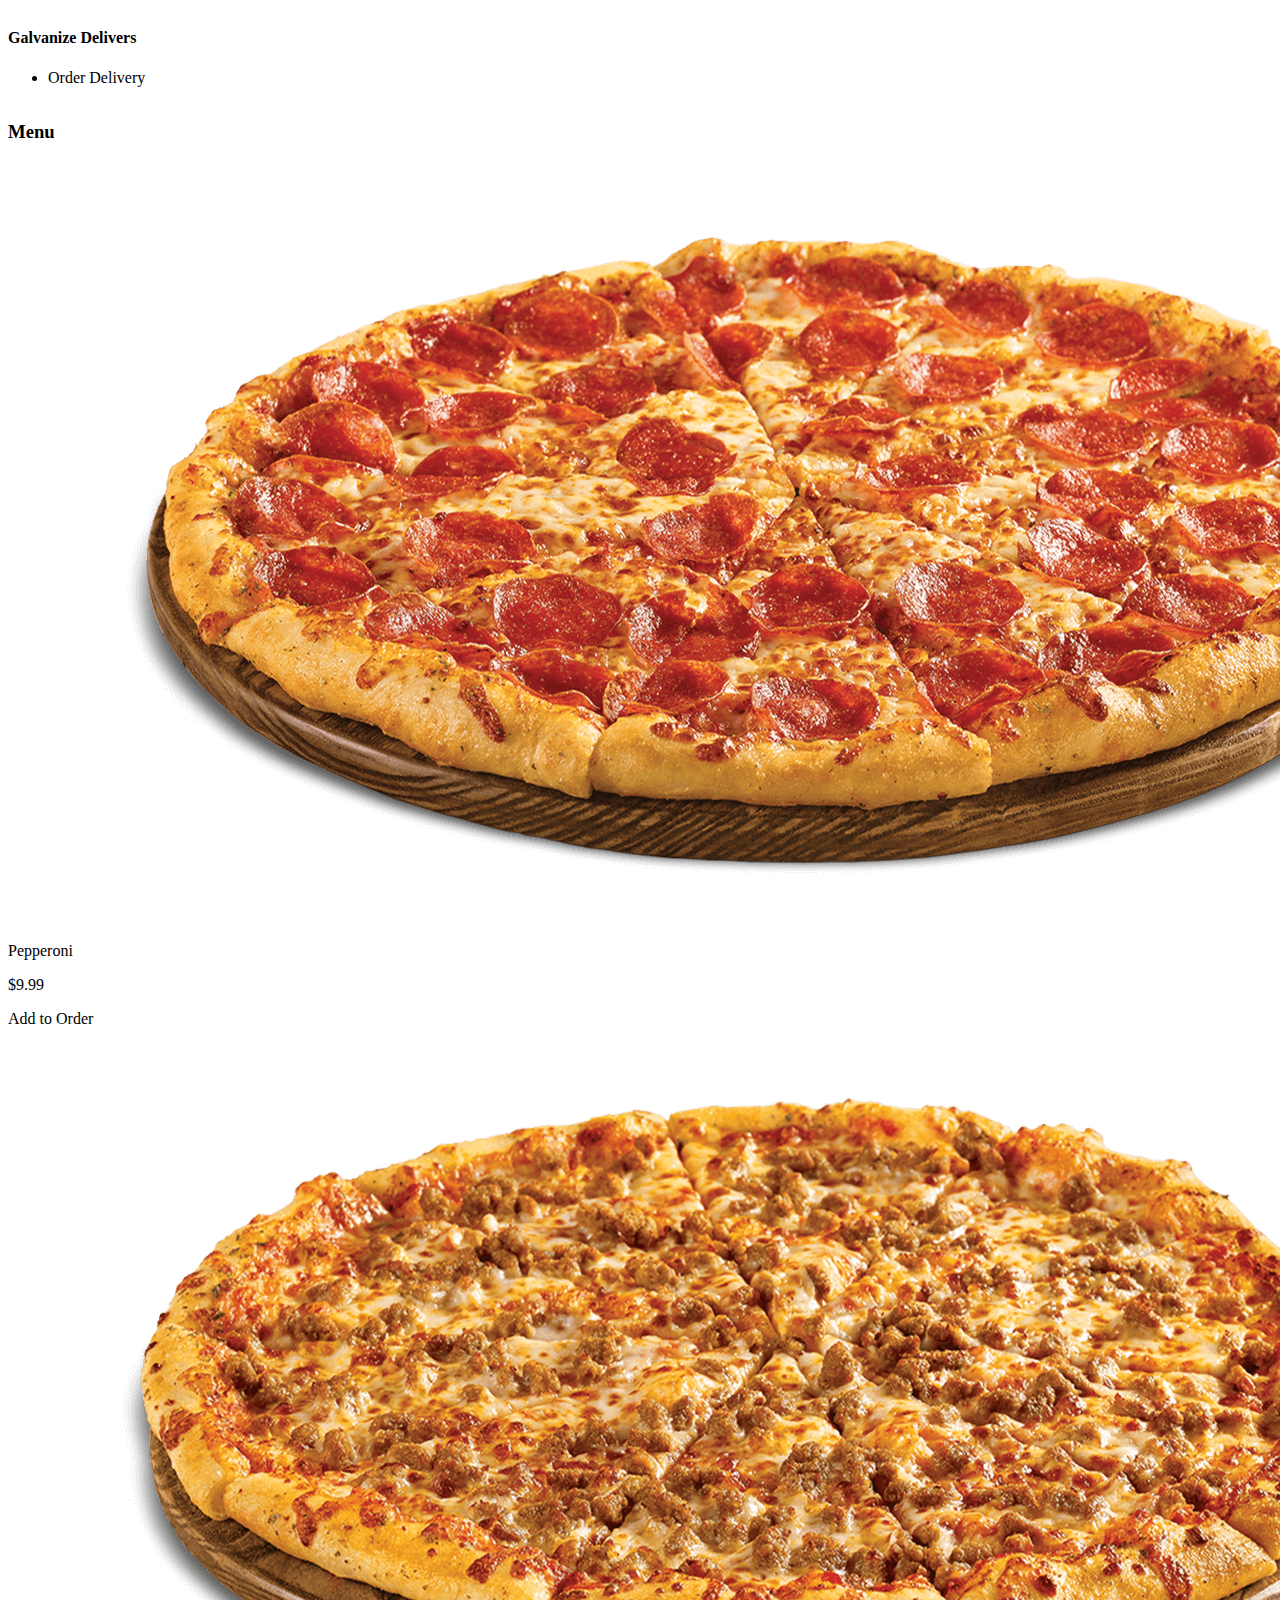
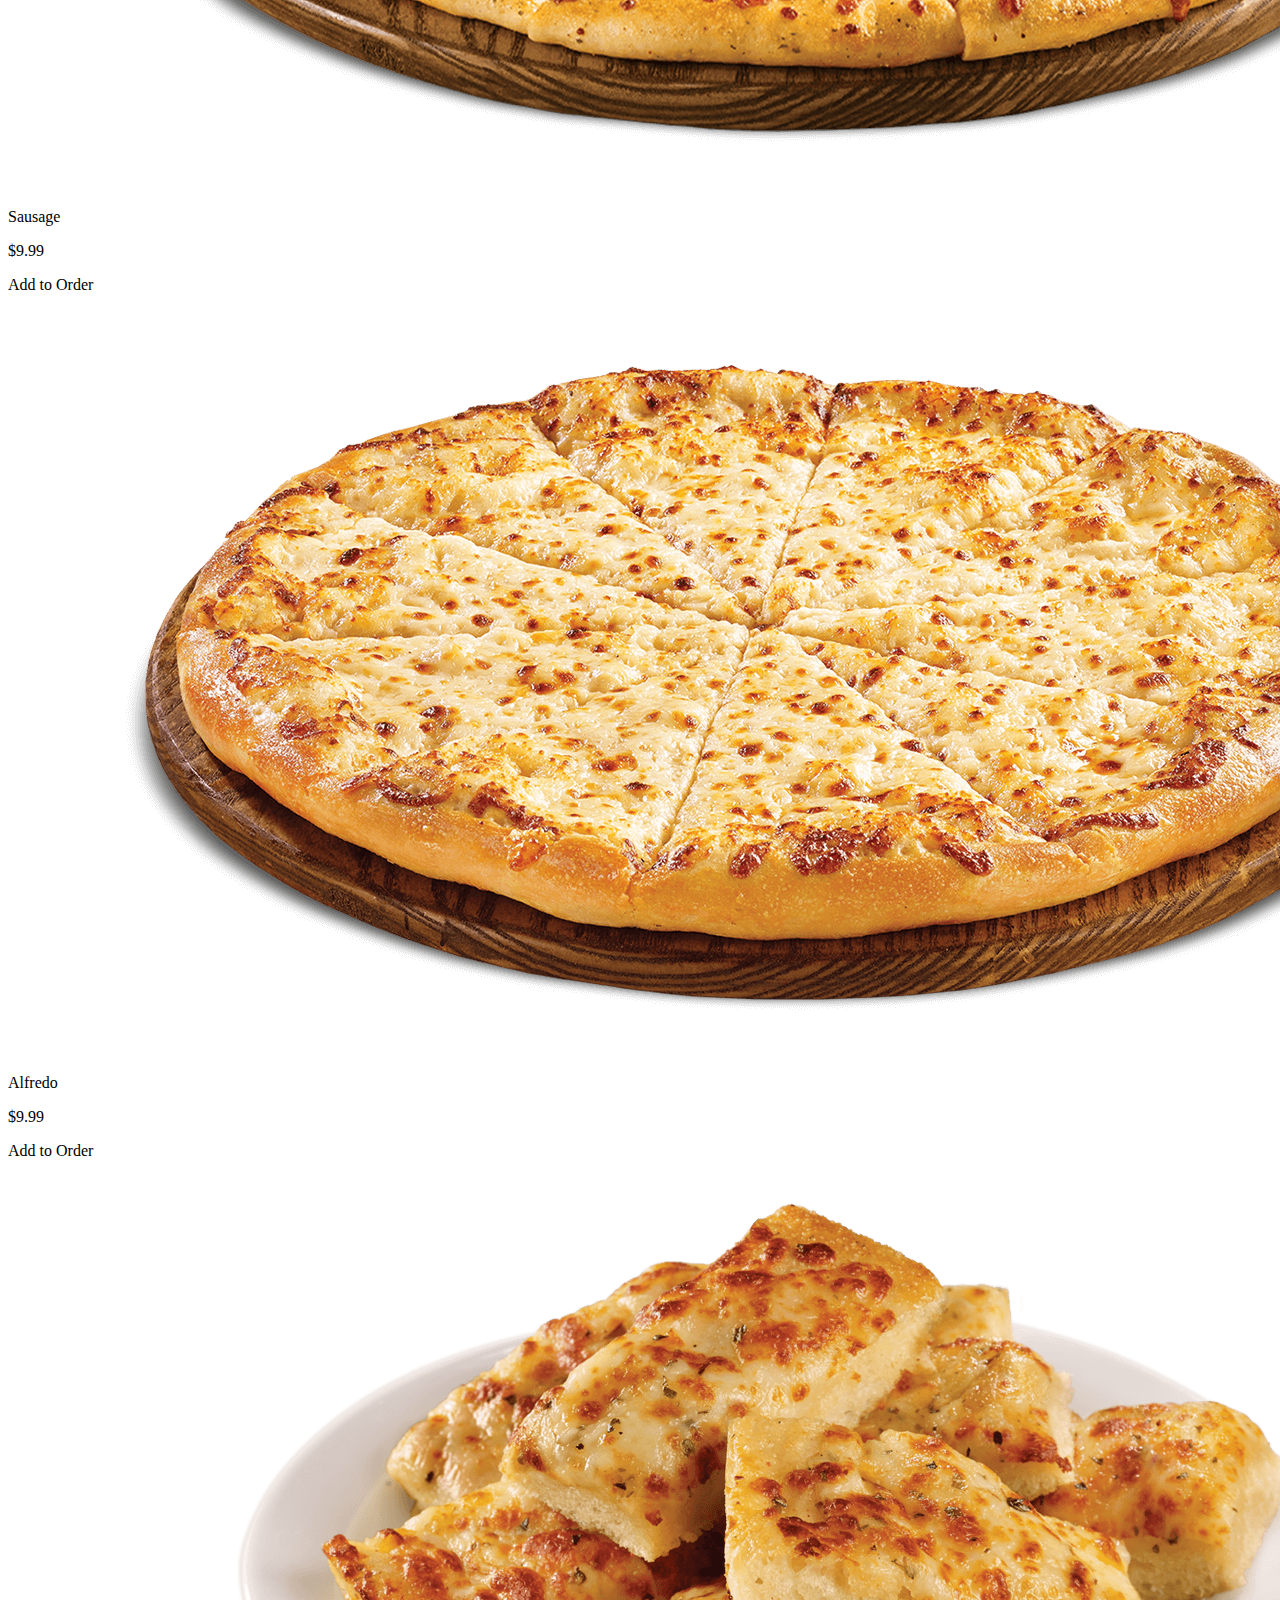
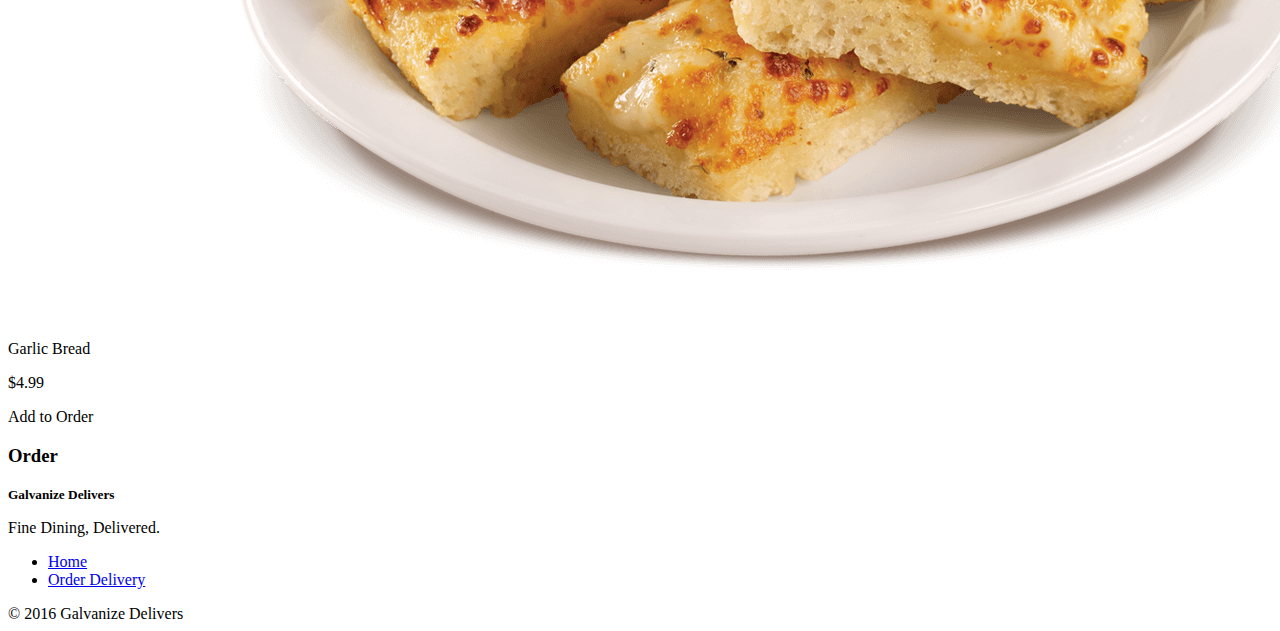
==== order.html @ c8eb6fc7 "added menu cards" ====
<!DOCTYPE html>
<html>
  <head>
    <meta charset="utf-8">
    <title>Order</title>
    <link rel="stylesheet" href="css/materialize.css">
    <link rel="stylesheet" href="galvanizeorders.css">
    <link href="https://fonts.googleapis.com/icon?family=Material+Icons" rel="stylesheet">
  </head>
  <body>
    <header>
      <div class="row white-text z-depth-1">
        <div class="col s9 amber">
          <h4>Galvanize Delivers</h4>
        </div>

        <div class="col s3 right-align hide-on-small-and-down amber darken-1">
          <ul>
            <li>Order Delivery</li>
          </ul>
        </div>
      </div>
    </header>
    <main>
      <div class="container">
        <div class="row">
          <div class="col s12 m8">
            <h3>Menu</h3>
            <div class="row">
              <div class="col s12 m6">
                <div class="card">
                  <div class="card-image">
                    <img src="images/pizza_pepperoni.png">
                  </div>
                  <div class="card-content">
                    <span class="card-title">Pepperoni</span>
                  </div>
                  <div id="actionBar" class="row">
                    <div class="card-action col s6">
                      <p>$9.99</p>
                    </div>
                    <div class="card-action col s6">
                      <a>Add to Order</a>
                    </div>
                  </div>
                </div>
              </div>
              <div class="col s12 m6">
                <div class="card">
                  <div class="card-image">
                    <img src="images/pizza_sausage.png">
                  </div>
                  <div class="card-content">
                    <span class="card-title">Sausage</span>
                  </div>
                  <div id="actionBar" class="row">
                    <div class="card-action col s6">
                      <p>$9.99</p>
                    </div>
                    <div class="card-action col s6">
                      <a>Add to Order</a>
                    </div>
                  </div>
                </div>
              </div>
            </div>
            <div class="row">
              <div class="col s12 m6">
                <div class="card">
                  <div class="card-image">
                    <img src="images/pizza_alfredo.png">
                  </div>
                  <div class="card-content">
                    <span class="card-title">Alfredo</span>
                  </div>
                  <div id="actionBar" class="row">
                    <div class="card-action col s6">
                      <p>$9.99</p>
                    </div>
                    <div class="card-action col s6">
                      <a>Add to Order</a>
                    </div>
                  </div>
                </div>
              </div>
              <div class="col s12 m6">
                <div class="card">
                  <div class="card-image">
                    <img src="images/side_garlicbread.png">
                  </div>
                  <div class="card-content">
                    <span class="card-title">Garlic Bread</span>
                  </div>
                  <div id="actionBar" class="row">
                    <div class="card-action col s6">
                      <p>$4.99</p>
                    </div>
                    <div class="card-action col s6">
                      <a>Add to Order</a>
                    </div>
                  </div>
                </div>
              </div>
            </div>
          </div>
          <div class="col s12 m4">
            <h3>Order</h3>
          </div>
        </div>
      </div>
    </main>
    <footer class="page-footer amber darken-1">
      <div class="container row">

        <div class="col s8">
          <h5 class="white-text">Galvanize Delivers</h5>
          <p class="grey-text text-lighten-4">Fine Dining, Delivered.</p>
        </div>

        <div class="col s4">
          <ul>
            <li><a class="grey-text text-lighten-3" href="#!">Home</a></li>
            <li><a class="grey-text text-lighten-3" href="#!">Order Delivery</a></li>
          </ul>
        </div>

      </div>
      <div class="footer-copyright">

        <div class="container">
        © 2016 Galvanize Delivers
        </div>

      </div>
    </footer>
  </body>
</html>
---- galvanizeorders.css ----
body {
    display: flex;
    min-height: 100vh;
    flex-direction: column;
  }
main {
  flex: 1 0 auto;
}
#image {
  height: 338px;
  background-image: url(http://www.lovethesepics.com/wp-content/uploads/2011/09/Enchantment-Lakes-Panorama.jpg);
  flex-direction: column;
  /*justify-content: center;*/
  background-size: cover;
}
h5 {
  display: inline;
}
.colHeader {
  color: #066ADE;
}
#actionBar {
  
}
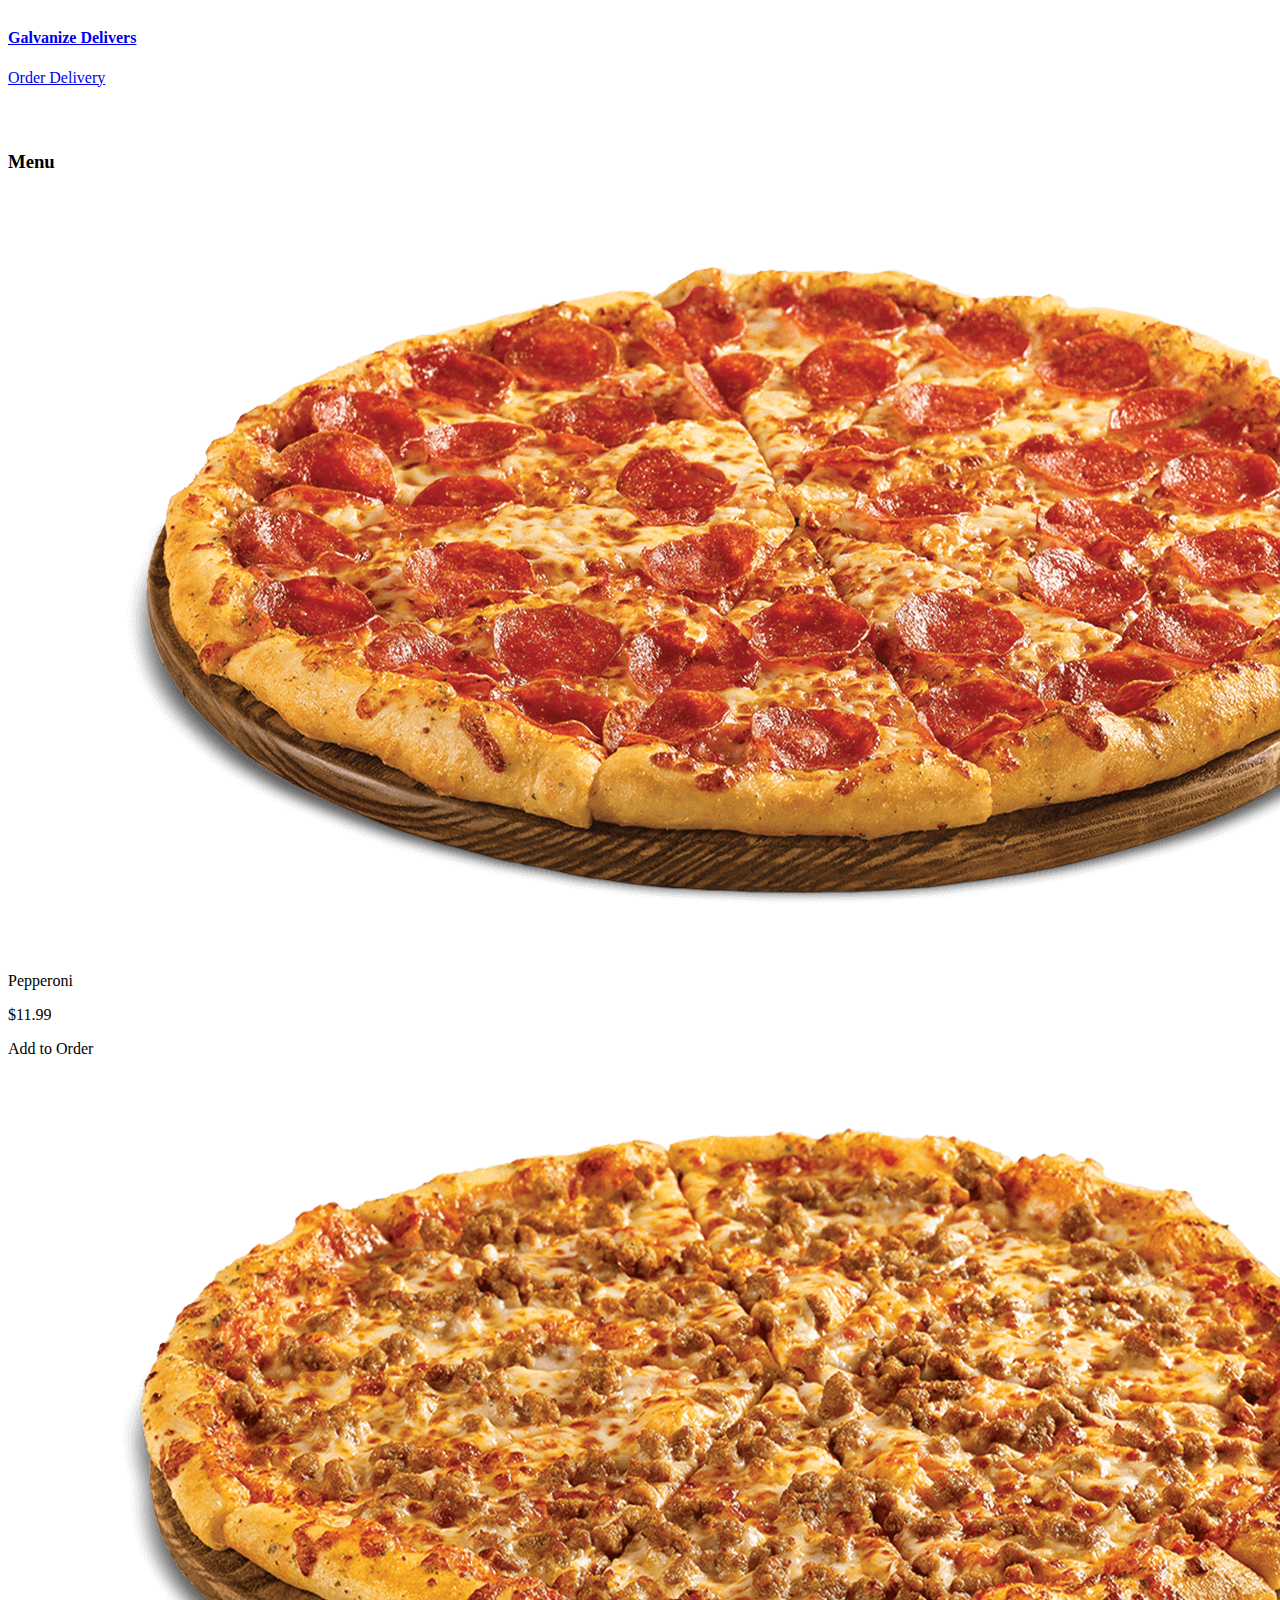
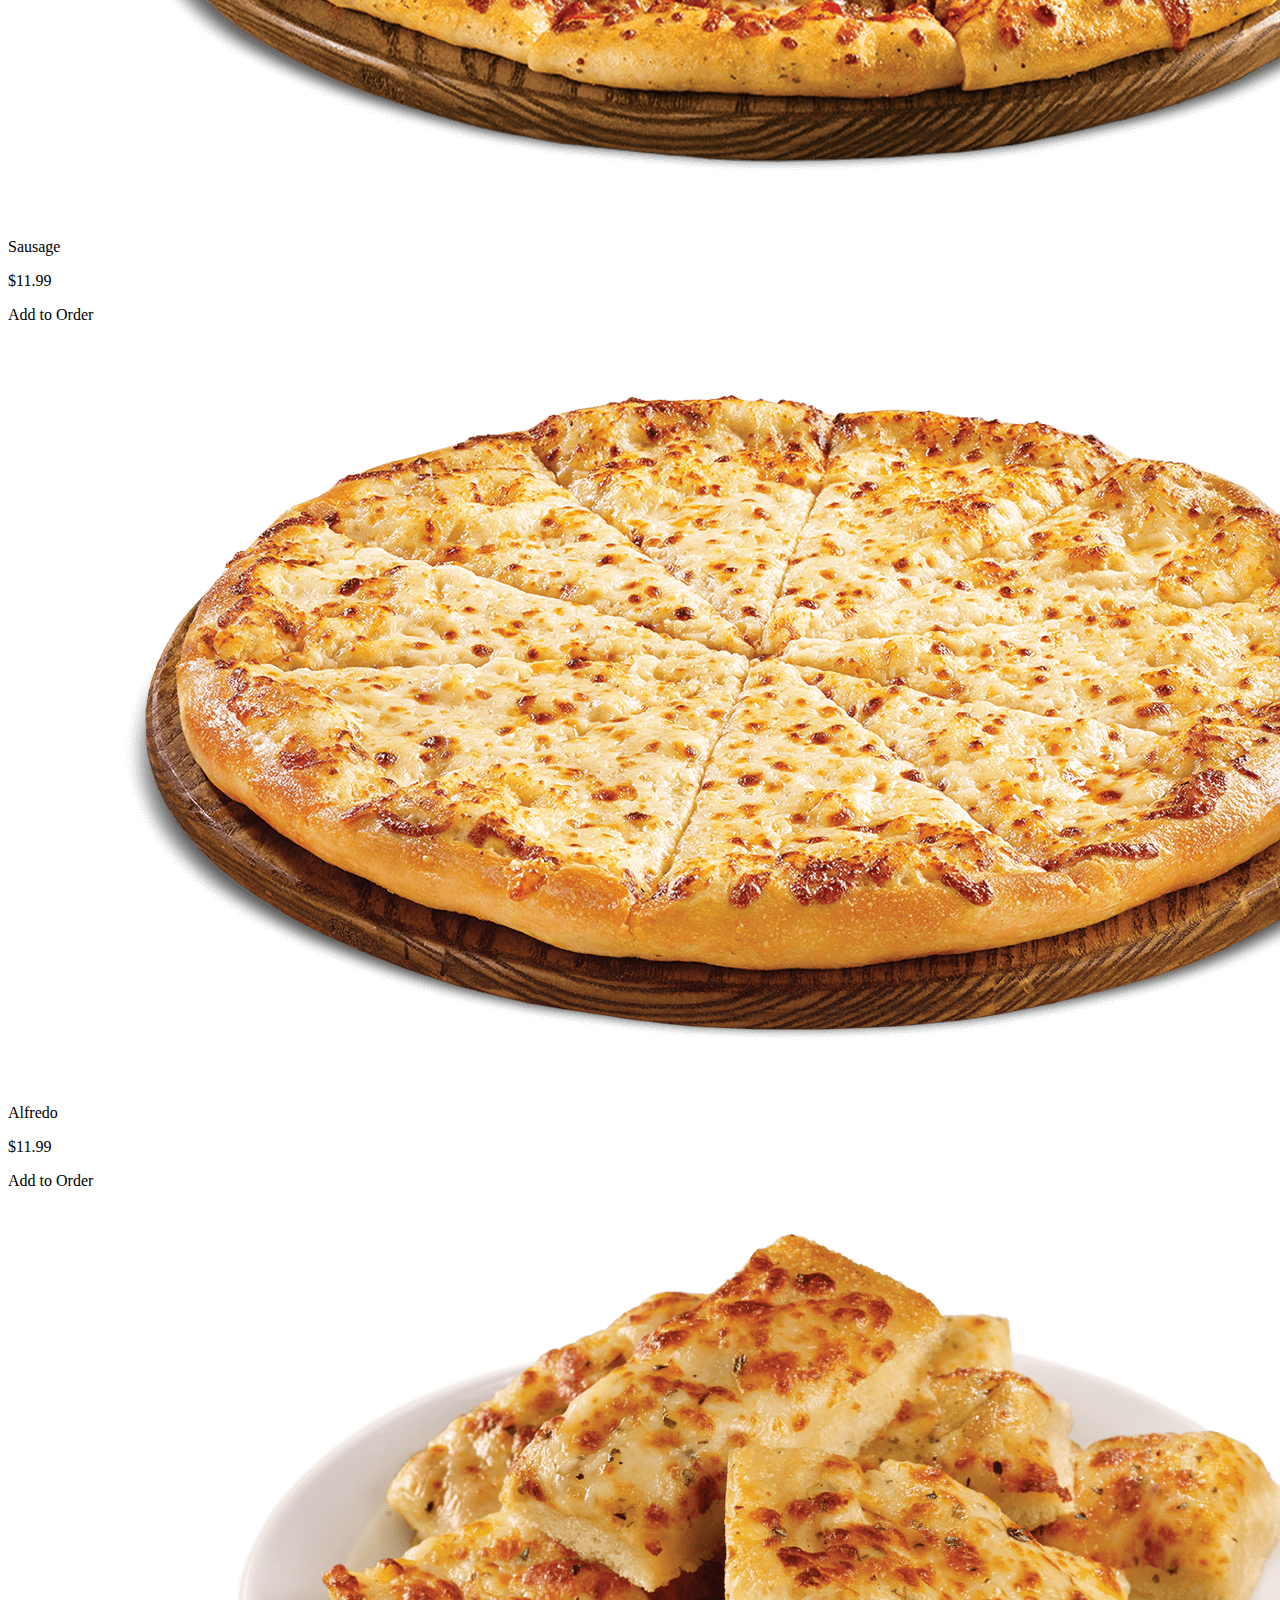
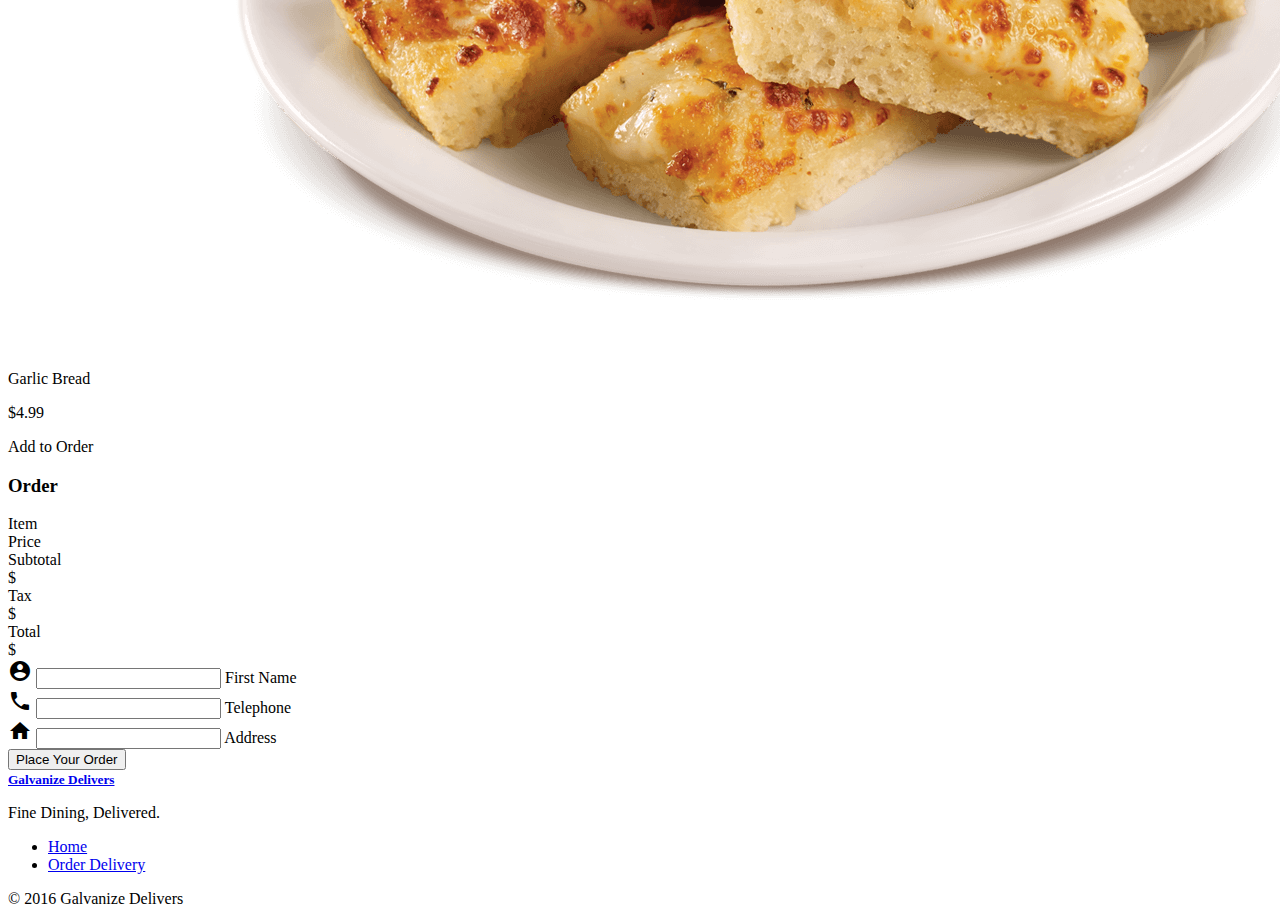
==== commit da8d43a7: "added order column" ====
--- a/order.html
+++ b/order.html
@@ -4,22 +4,24 @@
     <meta charset="utf-8">
     <title>Order</title>
     <link rel="stylesheet" href="css/materialize.css">
-    <link rel="stylesheet" href="galvanizeorders.css">
+    <script defer type="text/javascript" src="https://code.jquery.com/jquery-2.1.1.min.js"></script>
+    <script defer type="text/javascript" src="js/materialize.min.js"></script>
+    <script defer type="text/javascript" src="js/order.js"></script>
     <link href="https://fonts.googleapis.com/icon?family=Material+Icons" rel="stylesheet">
+    <link rel="stylesheet" href="css/galvanizeorders.css">
   </head>
   <body>
     <header>
       <div class="row white-text z-depth-1">
         <div class="col s9 amber">
-          <h4>Galvanize Delivers</h4>
+          <h4><a href="index.html">Galvanize Delivers</a></h4>
         </div>
 
-        <div class="col s3 right-align hide-on-small-and-down amber darken-1">
-          <ul>
-            <li>Order Delivery</li>
-          </ul>
+        <div id="orderButton" class="col s3 valign-wrapper hide-on-small-and-down amber darken-1">
+          <a class="valign center-align" href="order.html">Order Delivery<a>
         </div>
       </div>
+
     </header>
     <main>
       <div class="container">
@@ -37,7 +39,7 @@
                   </div>
                   <div id="actionBar" class="row">
                     <div class="card-action col s6">
-                      <p>$9.99</p>
+                      <p>$11.99</p>
                     </div>
                     <div class="card-action col s6">
                       <a>Add to Order</a>
@@ -55,7 +57,7 @@
                   </div>
                   <div id="actionBar" class="row">
                     <div class="card-action col s6">
-                      <p>$9.99</p>
+                      <p>$11.99</p>
                     </div>
                     <div class="card-action col s6">
                       <a>Add to Order</a>
@@ -75,7 +77,7 @@
                   </div>
                   <div id="actionBar" class="row">
                     <div class="card-action col s6">
-                      <p>$9.99</p>
+                      <p>$11.99</p>
                     </div>
                     <div class="card-action col s6">
                       <a>Add to Order</a>
@@ -103,8 +105,53 @@
               </div>
             </div>
           </div>
-          <div class="col s12 m4">
+          <div  class="col s12 m4">
             <h3>Order</h3>
+            <section class="col s12">
+              <div class="row">
+                <div class="col s6">Item</div>
+                <div class="col s6 right-align">Price</div>
+              </div>
+              <div class="container">
+
+              </div>
+              <div class="row">
+                <div class="col s8 right-align">Subtotal</div>
+                <div class="col s4 right-align">$</div>
+              </div>
+              <div class="row">
+                <div class="col s8 right-align">Tax</div>
+                <div class="col s4 right-align">$</div>
+              </div>
+              <div class="row">
+                <div class="col s8 right-align">Total</div>
+                <div class="col s4 right-align">$</div>
+              </div>
+            </section>
+            <form id="order" class="col s12">
+              <div class="row">
+                <div class="input-field">
+                  <i class="material-icons prefix">account_circle</i>
+                  <input id="icon_prefix" type="text" class="validate">
+                  <label name="name" for="icon_prefix"data-error="All fields required" data-success="">First Name</label>
+                </div>
+              </div>
+              <div class="row">
+                <div class="input-field">
+                  <i class="material-icons prefix">phone</i>
+                  <input id="icon_telephone" type="tel" class="validate" name="phone">
+                  <label for="icon_telephone">Telephone</label>
+                </div>
+              </div>
+              <div class="row">
+                <div class="input-field">
+                  <i class="material-icons prefix">home</i>
+                  <input id="icon_telephone" type="text" class="validate" name="address">
+                  <label for="icon_telephone">Address</label>
+                </div>
+              </div>
+              <button type="submit" class="waves-effect amber btn">Place Your Order</button>
+            </form>
           </div>
         </div>
       </div>
@@ -113,14 +160,14 @@
       <div class="container row">
 
         <div class="col s8">
-          <h5 class="white-text">Galvanize Delivers</h5>
+          <h5 class="white-text"><a href="index.html">Galvanize Delivers<a></h5>
           <p class="grey-text text-lighten-4">Fine Dining, Delivered.</p>
         </div>
 
         <div class="col s4">
           <ul>
-            <li><a class="grey-text text-lighten-3" href="#!">Home</a></li>
-            <li><a class="grey-text text-lighten-3" href="#!">Order Delivery</a></li>
+            <li><a href="index.html">Home</a></li>
+            <li><a href="order.html">Order Delivery</a></li>
           </ul>
         </div>
 
--- a/css/galvanizeorders.css
+++ b/css/galvanizeorders.css
@@ -0,0 +1,37 @@
+body {
+    display: flex;
+    min-height: 100vh;
+    flex-direction: column;
+
+}
+main {
+  flex: 1 0 auto;
+}
+
+#image {
+  height: 338px;
+  background-image: url(http://www.lovethesepics.com/wp-content/uploads/2011/09/Enchantment-Lakes-Panorama.jpg);
+  flex-direction: column;
+  /*justify-content: center;*/
+  background-size: cover;
+}
+
+h5 {
+  display: inline;
+}
+
+.colHeader {
+  color: #066ADE;
+}
+
+#menu, #order {
+  color: black !important;
+}
+
+.active {
+  color: #066ADE !important;
+}
+
+#orderButton{
+  height: 64px;
+}
